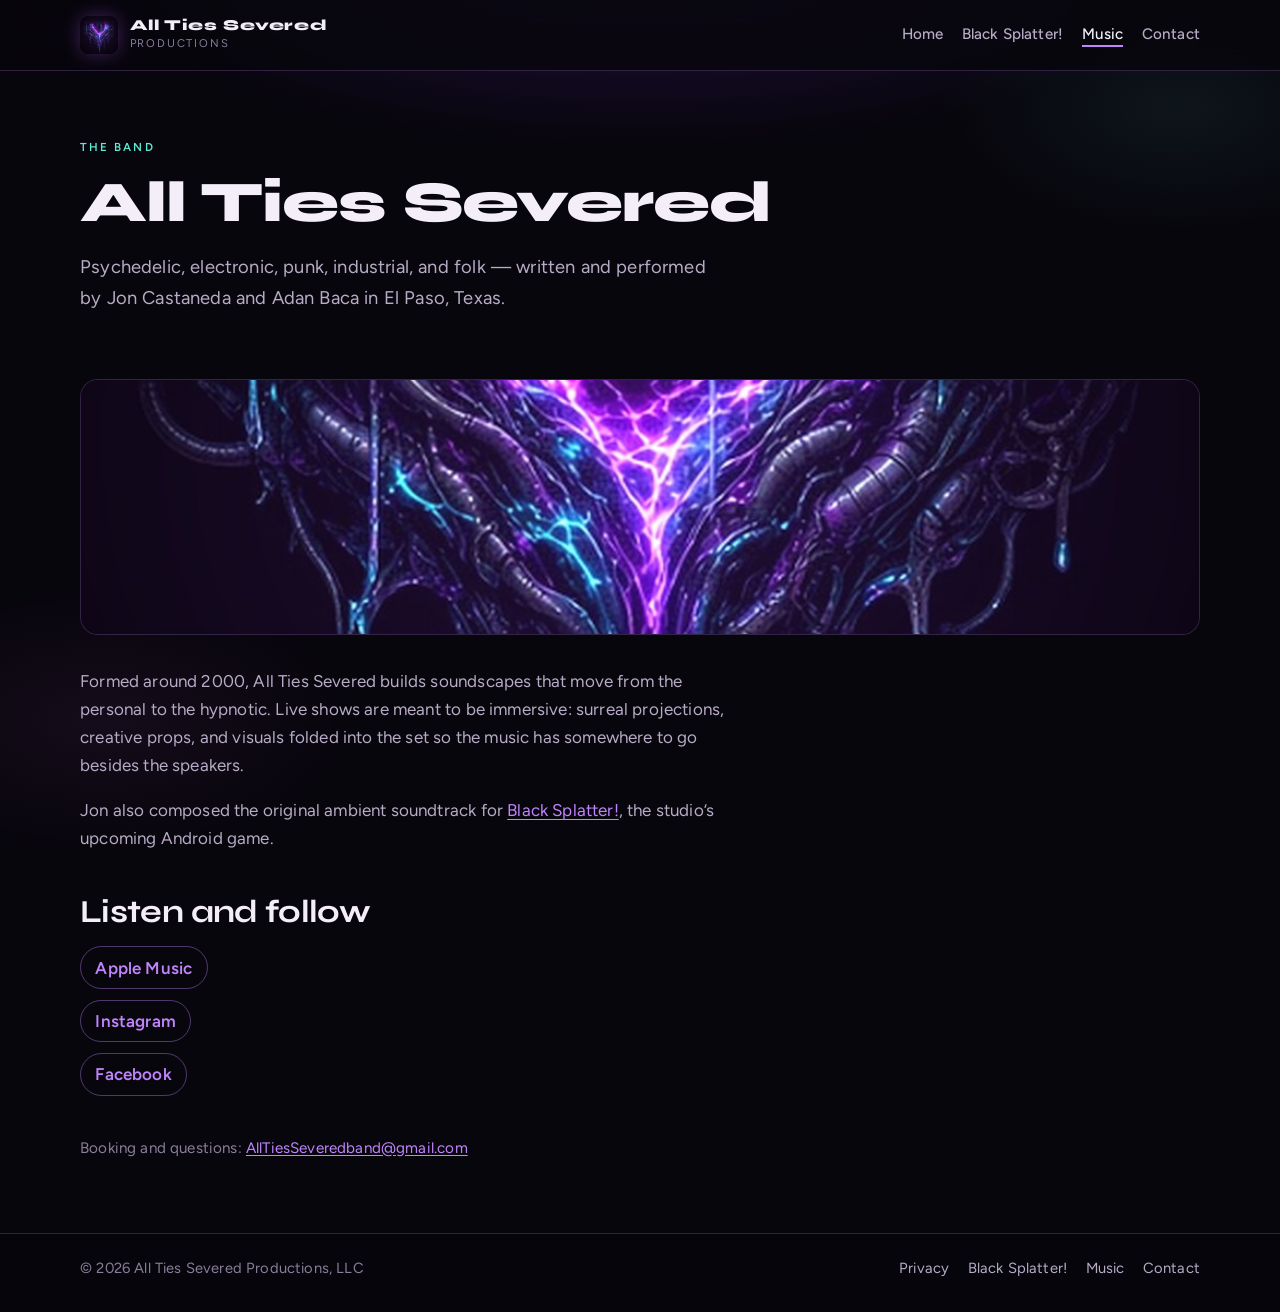
==== music/index.html @ 2a5ec607 "Add files via upload" ====
<!DOCTYPE html>
<html lang="en">
<head>
  <meta charset="utf-8">
  <meta name="viewport" content="width=device-width, initial-scale=1">
  <title>All Ties Severed — Music</title>
  <meta name="description" content="All Ties Severed is the El Paso project of Jon Castaneda and Adan Baca: psychedelic, electronic, punk, industrial, and folk, with live visuals.">
  <link rel="canonical" href="https://alltiessevered.com/music/">
  <meta name="theme-color" content="#08060d">
  <link rel="icon" href="/favicon.ico" sizes="any">
  <link rel="icon" type="image/png" sizes="32x32" href="/assets/favicon-32.png">
  <link rel="apple-touch-icon" href="/assets/apple-touch-icon.png">
  <meta property="og:type" content="website">
  <meta property="og:site_name" content="All Ties Severed Productions">
  <meta property="og:title" content="All Ties Severed — Music">
  <meta property="og:description" content="Psychedelic, electronic, punk, industrial, and folk from El Paso. Jon Castaneda and Adan Baca.">
  <meta property="og:url" content="https://alltiessevered.com/music/">
  <meta property="og:image" content="https://alltiessevered.com/assets/feature.jpg">
  <meta name="twitter:card" content="summary_large_image">
  <link rel="preconnect" href="https://fonts.googleapis.com">
  <link rel="preconnect" href="https://fonts.gstatic.com" crossorigin>
  <link href="https://fonts.googleapis.com/css2?family=Figtree:ital,wght@0,400;0,500;0,600;0,700;1,400&family=Syne:wght@600;700;800&display=swap" rel="stylesheet">
  <link rel="stylesheet" href="/css/site.css">
</head>
<body>
  <a class="skip-link" href="#main">Skip to content</a>
  <header class="site-header">
    <div class="wrap header-inner">
      <a class="wordmark" href="/">
        <img class="wordmark-icon" src="/assets/icon-192.png" width="40" height="40" alt="">
        <span>
          <span class="wordmark-title">All Ties Severed</span>
          <span class="wordmark-sub">Productions</span>
        </span>
      </a>
      <button class="nav-toggle" type="button" aria-expanded="false" aria-controls="site-nav">Menu</button>
      <nav id="site-nav" class="site-nav" aria-label="Primary">
        <a href="/">Home</a>
        <a href="/black-splatter/">Black Splatter!</a>
        <a href="/music/" aria-current="page">Music</a>
        <a href="/contact/">Contact</a>
      </nav>
    </div>
  </header>

  <main id="main" class="site-main">
    <div class="wrap">
      <section class="hero">
        <p class="eyebrow">The band</p>
        <h1>All Ties Severed</h1>
        <p class="lead">Psychedelic, electronic, punk, industrial, and folk — written and performed by Jon Castaneda and Adan Baca in El Paso, Texas.</p>
      </section>

      <img class="band-banner" src="/assets/music-card.jpg" width="1024" height="500" alt="">

      <div class="prose">
        <p>Formed around 2000, All Ties Severed builds soundscapes that move from the personal to the hypnotic. Live shows are meant to be immersive: surreal projections, creative props, and visuals folded into the set so the music has somewhere to go besides the speakers.</p>
        <p>Jon also composed the original ambient soundtrack for <a href="/black-splatter/">Black Splatter!</a>, the studio’s upcoming Android game.</p>
      </div>

      <section class="section">
        <h2>Listen and follow</h2>
        <ul class="link-list">
          <li><a href="https://music.apple.com/us/artist/all-ties-severed/251794262" rel="noopener noreferrer">Apple Music</a></li>
          <li><a href="https://instagram.com/alltiessevered" rel="noopener noreferrer">Instagram</a></li>
          <li><a href="https://facebook.com/AllTiesSevered" rel="noopener noreferrer">Facebook</a></li>
        </ul>
      </section>

      <p class="note">Booking and questions: <a href="mailto:AllTiesSeveredband@gmail.com">AllTiesSeveredband@gmail.com</a></p>
    </div>
  </main>

  <footer class="site-footer">
    <div class="wrap footer-inner">
      <p>&copy; 2026 All Ties Severed Productions, LLC</p>
      <p class="footer-links">
        <a href="/privacy/">Privacy</a>
        <a href="/black-splatter/">Black Splatter!</a>
        <a href="/music/">Music</a>
        <a href="/contact/">Contact</a>
      </p>
    </div>
  </footer>
  <script src="/js/site.js"></script>
</body>
</html>
---- css/site.css ----
/* All Ties Severed Productions — shared studio styles */
:root {
  --bg: #08060d;
  --bg-elev: #120e1a;
  --bg-card: #16111f;
  --text: #f4eef9;
  --muted: #b7acc6;
  --faint: #8a7e9a;
  --violet: #c084fc;
  --violet-deep: #7c3aed;
  --cyan: #5eead4;
  --magenta: #e879f9;
  --line: rgba(192, 132, 252, 0.22);
  --line-strong: rgba(192, 132, 252, 0.4);
  --shadow: 0 24px 50px rgba(0, 0, 0, 0.45);
  --radius: 18px;
  --wrap: 70rem;
  --font-display: "Syne", "Avenir Next", "Segoe UI", sans-serif;
  --font-body: "Figtree", "Segoe UI", "Helvetica Neue", sans-serif;
}

*,
*::before,
*::after {
  box-sizing: border-box;
}

html {
  scroll-behavior: smooth;
}

html:focus-within {
  scroll-behavior: smooth;
}

body {
  margin: 0;
  min-height: 100vh;
  display: flex;
  flex-direction: column;
  color: var(--text);
  background: var(--bg);
  font-family: var(--font-body);
  font-size: 1.0625rem;
  line-height: 1.65;
  letter-spacing: 0.01em;
}

body::before {
  content: "";
  position: fixed;
  inset: 0;
  pointer-events: none;
  z-index: -1;
  background:
    radial-gradient(ellipse 80% 42% at 50% -8%, rgba(124, 58, 237, 0.26), transparent 58%),
    radial-gradient(ellipse 36% 28% at 92% 12%, rgba(94, 234, 212, 0.07), transparent 52%),
    radial-gradient(ellipse 40% 30% at 8% 80%, rgba(232, 121, 249, 0.06), transparent 50%);
}

img {
  max-width: 100%;
  height: auto;
  display: block;
}

a {
  color: var(--violet);
  text-underline-offset: 0.16em;
}

a:hover {
  color: var(--cyan);
}

:focus-visible {
  outline: 2px solid var(--cyan);
  outline-offset: 3px;
}

.skip-link {
  position: absolute;
  left: 1rem;
  top: -4rem;
  z-index: 100;
  background: var(--violet-deep);
  color: #fff;
  padding: 0.5rem 0.85rem;
  border-radius: 0.4rem;
}

.skip-link:focus {
  top: 1rem;
}

.wrap {
  width: min(var(--wrap), calc(100% - 2rem));
  margin-inline: auto;
}

.site-header {
  position: sticky;
  top: 0;
  z-index: 40;
  background: rgba(8, 6, 13, 0.84);
  backdrop-filter: blur(16px);
  border-bottom: 1px solid var(--line);
}

.header-inner {
  display: flex;
  align-items: center;
  justify-content: space-between;
  gap: 1rem;
  min-height: 4.35rem;
}

.wordmark {
  display: flex;
  align-items: center;
  gap: 0.75rem;
  text-decoration: none;
  color: var(--text);
  min-width: 0;
}

.wordmark:hover {
  color: var(--text);
}

.wordmark-icon {
  width: 2.35rem;
  height: 2.35rem;
  border-radius: 0.55rem;
  box-shadow: 0 0 18px rgba(168, 85, 247, 0.35);
  flex: none;
}

.wordmark-title {
  display: block;
  font-family: var(--font-display);
  font-weight: 800;
  letter-spacing: 0.04em;
  line-height: 1.1;
  font-size: 0.95rem;
}

.wordmark-sub {
  display: block;
  color: var(--faint);
  font-size: 0.7rem;
  letter-spacing: 0.16em;
  text-transform: uppercase;
}

.nav-toggle {
  display: none;
  background: transparent;
  color: var(--text);
  border: 1px solid var(--line-strong);
  border-radius: 999px;
  padding: 0.4rem 0.85rem;
  font: inherit;
  font-size: 0.85rem;
  letter-spacing: 0.08em;
  text-transform: uppercase;
  cursor: pointer;
}

.site-nav {
  display: flex;
  flex-wrap: wrap;
  gap: 0.25rem 1.15rem;
}

.site-nav a {
  color: var(--muted);
  text-decoration: none;
  font-weight: 500;
  font-size: 0.95rem;
}

.site-nav a:hover,
.site-nav a[aria-current="page"] {
  color: var(--text);
}

.site-nav a[aria-current="page"] {
  box-shadow: inset 0 -2px 0 var(--violet);
}

.site-main {
  flex: 1 0 auto;
  padding: 2.5rem 0 4.5rem;
}

.hero {
  padding: 1.25rem 0 2.5rem;
}

.eyebrow {
  display: inline-block;
  margin: 0 0 0.85rem;
  color: var(--cyan);
  font-size: 0.72rem;
  font-weight: 600;
  letter-spacing: 0.18em;
  text-transform: uppercase;
}

h1, h2, h3 {
  font-family: var(--font-display);
  line-height: 1.15;
  letter-spacing: -0.02em;
}

h1 {
  margin: 0 0 1rem;
  font-size: clamp(2.1rem, 5vw, 3.6rem);
  font-weight: 800;
}

h2 {
  margin: 0 0 0.85rem;
  font-size: clamp(1.45rem, 3vw, 2rem);
  font-weight: 700;
}

h3 {
  margin: 0 0 0.5rem;
  font-size: 1.15rem;
}

.lead {
  max-width: 40rem;
  margin: 0 0 1.6rem;
  color: var(--muted);
  font-size: 1.15rem;
}

.hero-actions,
.actions {
  display: flex;
  flex-wrap: wrap;
  gap: 0.75rem;
}

.btn {
  display: inline-flex;
  align-items: center;
  justify-content: center;
  gap: 0.4rem;
  padding: 0.72rem 1.2rem;
  border-radius: 999px;
  text-decoration: none;
  font-weight: 600;
  border: 1px solid transparent;
  transition: transform 0.15s ease, background 0.15s ease, color 0.15s ease;
}

.btn:hover {
  transform: translateY(-1px);
}

.btn-primary {
  background: linear-gradient(135deg, #8b5cf6, #6d28d9);
  color: #fff;
  box-shadow: 0 10px 24px rgba(109, 40, 217, 0.35);
}

.btn-primary:hover {
  color: #fff;
}

.btn-ghost {
  background: transparent;
  color: var(--text);
  border-color: var(--line-strong);
}

.btn-ghost:hover {
  color: var(--cyan);
  border-color: var(--cyan);
}

.card-grid {
  display: grid;
  grid-template-columns: repeat(2, minmax(0, 1fr));
  gap: 1.25rem;
  margin-top: 1rem;
}

.card {
  display: flex;
  flex-direction: column;
  background: var(--bg-card);
  border: 1px solid var(--line);
  border-radius: var(--radius);
  overflow: hidden;
  box-shadow: var(--shadow);
  text-decoration: none;
  color: inherit;
  min-height: 100%;
}

a.card:hover {
  color: inherit;
  border-color: var(--line-strong);
}

.card-media {
  aspect-ratio: 1024 / 500;
  background: #0b0811;
  overflow: hidden;
}

.card-media img {
  width: 100%;
  height: 100%;
  object-fit: cover;
}

.card-body {
  padding: 1.25rem 1.3rem 1.45rem;
}

.card-body p {
  margin: 0;
  color: var(--muted);
}

.card-kicker {
  display: block;
  margin-bottom: 0.35rem;
  color: var(--cyan);
  font-size: 0.72rem;
  letter-spacing: 0.14em;
  text-transform: uppercase;
}

.note {
  margin: 2.5rem 0 0;
  color: var(--faint);
  font-size: 0.95rem;
}

.game-hero {
  text-align: center;
  padding-bottom: 1rem;
}

.game-logo {
  width: min(26rem, 92%);
  margin: 0.4rem auto 1.4rem;
  filter: drop-shadow(0 0 28px rgba(168, 85, 247, 0.35));
}

.badge {
  display: inline-flex;
  align-items: center;
  margin: 0 0 1rem;
  padding: 0.35rem 0.8rem;
  border: 1px solid rgba(94, 234, 212, 0.4);
  border-radius: 999px;
  color: var(--cyan);
  font-size: 0.74rem;
  font-weight: 600;
  letter-spacing: 0.14em;
  text-transform: uppercase;
}

.game-hero .lead {
  margin-inline: auto;
}

.prose {
  max-width: 42rem;
}

.prose.center {
  margin-inline: auto;
  text-align: center;
}

.prose p,
.prose ul {
  color: var(--muted);
}

.prose + .prose,
.section {
  margin-top: 2.6rem;
}

.shots {
  display: grid;
  grid-template-columns: repeat(2, minmax(0, 1fr));
  gap: 0.9rem;
  margin: 1.2rem 0 0;
}

.shot {
  display: block;
  border-radius: 12px;
  overflow: hidden;
  border: 1px solid var(--line);
  background: #000;
}

.shot img {
  width: 100%;
  height: 100%;
  object-fit: cover;
  aspect-ratio: 16 / 9;
}

.shot:hover img {
  filter: brightness(1.06);
}

.panel {
  margin-top: 2.4rem;
  padding: 1.35rem 1.4rem;
  background: var(--bg-elev);
  border: 1px solid var(--line);
  border-radius: var(--radius);
}

.panel p:last-child {
  margin-bottom: 0;
}

.panel h2 {
  font-size: 1.25rem;
}

.link-list {
  list-style: none;
  padding: 0;
  margin: 1rem 0 0;
}

.link-list li {
  margin: 0 0 0.65rem;
}

.link-list a {
  font-weight: 600;
  text-decoration: none;
}

.link-list a:hover {
  text-decoration: underline;
}

.contact-block {
  font-size: 1.15rem;
}

.contact-block a {
  font-weight: 700;
  font-size: 1.25rem;
  text-decoration: none;
}

.privacy h1 {
  font-size: clamp(1.8rem, 4vw, 2.6rem);
}

.privacy h2 {
  margin-top: 1.8rem;
  font-size: 1.2rem;
}

.privacy p,
.privacy li {
  color: var(--muted);
}

.effective {
  color: var(--faint);
  margin-top: -0.4rem;
}

.site-footer {
  border-top: 1px solid var(--line);
  padding: 1.4rem 0 2rem;
  background: rgba(8, 6, 13, 0.9);
}

.footer-inner {
  display: flex;
  flex-wrap: wrap;
  justify-content: space-between;
  gap: 0.75rem 1.5rem;
  color: var(--faint);
  font-size: 0.92rem;
}

.footer-inner p {
  margin: 0;
}

.footer-links {
  display: flex;
  flex-wrap: wrap;
  gap: 0.85rem 1.15rem;
}

.footer-links a {
  color: var(--muted);
  text-decoration: none;
}

.footer-links a:hover {
  color: var(--cyan);
}

/* CSS-only lightbox */
.lightbox {
  display: none;
  position: fixed;
  inset: 0;
  z-index: 80;
  align-items: center;
  justify-content: center;
  padding: 1.25rem;
  background: rgba(5, 3, 10, 0.92);
}

.lightbox:target {
  display: flex;
}

.lightbox img {
  max-width: min(96vw, 1100px);
  max-height: 86vh;
  width: auto;
  height: auto;
  border-radius: 10px;
  box-shadow: var(--shadow);
}

.lightbox-close {
  position: absolute;
  top: 1rem;
  right: 1rem;
  width: 2.4rem;
  height: 2.4rem;
  display: grid;
  place-items: center;
  border-radius: 999px;
  background: rgba(255, 255, 255, 0.08);
  color: #fff;
  text-decoration: none;
  font-size: 1.4rem;
  line-height: 1;
}

.page-404 {
  text-align: center;
  padding: 4rem 0 3rem;
}

.page-404 h1 {
  font-size: clamp(2.4rem, 8vw, 4.5rem);
}

@media (max-width: 760px) {
  .nav-toggle {
    display: inline-flex;
  }

  .site-nav {
    display: none;
    position: absolute;
    top: calc(100% + 0);
    left: 0;
    right: 0;
    flex-direction: column;
    gap: 0;
    padding: 0.5rem 1rem 1rem;
    background: rgba(12, 9, 18, 0.97);
    border-bottom: 1px solid var(--line);
  }

  .site-nav.is-open {
    display: flex;
  }

  .site-nav a {
    padding: 0.7rem 0.25rem;
    border-bottom: 1px solid var(--line);
  }

  .site-header {
    position: sticky;
  }

  .header-inner {
    position: relative;
  }

  .card-grid,
  .shots {
    grid-template-columns: 1fr;
  }

  .hero-actions,
  .actions {
    flex-direction: column;
    align-items: stretch;
  }

  .btn {
    width: 100%;
  }
}

@media (prefers-reduced-motion: reduce) {
  html {
    scroll-behavior: auto;
  }

  .btn,
  .shot img {
    transition: none;
  }
}

.visually-hidden {
  position: absolute;
  width: 1px;
  height: 1px;
  padding: 0;
  margin: -1px;
  overflow: hidden;
  clip: rect(0, 0, 0, 0);
  white-space: nowrap;
  border: 0;
}

code {
  font-family: ui-monospace, "SFMono-Regular", Menlo, Consolas, monospace;
  font-size: 0.92em;
  color: var(--cyan);
  word-break: break-all;
}

@media (min-width: 761px) {
  .shots .shot:last-child {
    grid-column: 1 / -1;
  }
}

.lightbox-backdrop {
  position: absolute;
  inset: 0;
}

.lightbox img,
.lightbox-close {
  position: relative;
  z-index: 1;
}

.lightbox-close {
  z-index: 2;
}

.band-banner {
  width: 100%;
  max-height: 16rem;
  object-fit: cover;
  object-position: center;
  border-radius: var(--radius);
  border: 1px solid var(--line);
  margin: 0 0 2rem;
  background: #0b0811;
}

.link-list a {
  display: inline-flex;
  padding: 0.4rem 0.9rem;
  border: 1px solid var(--line-strong);
  border-radius: 999px;
}
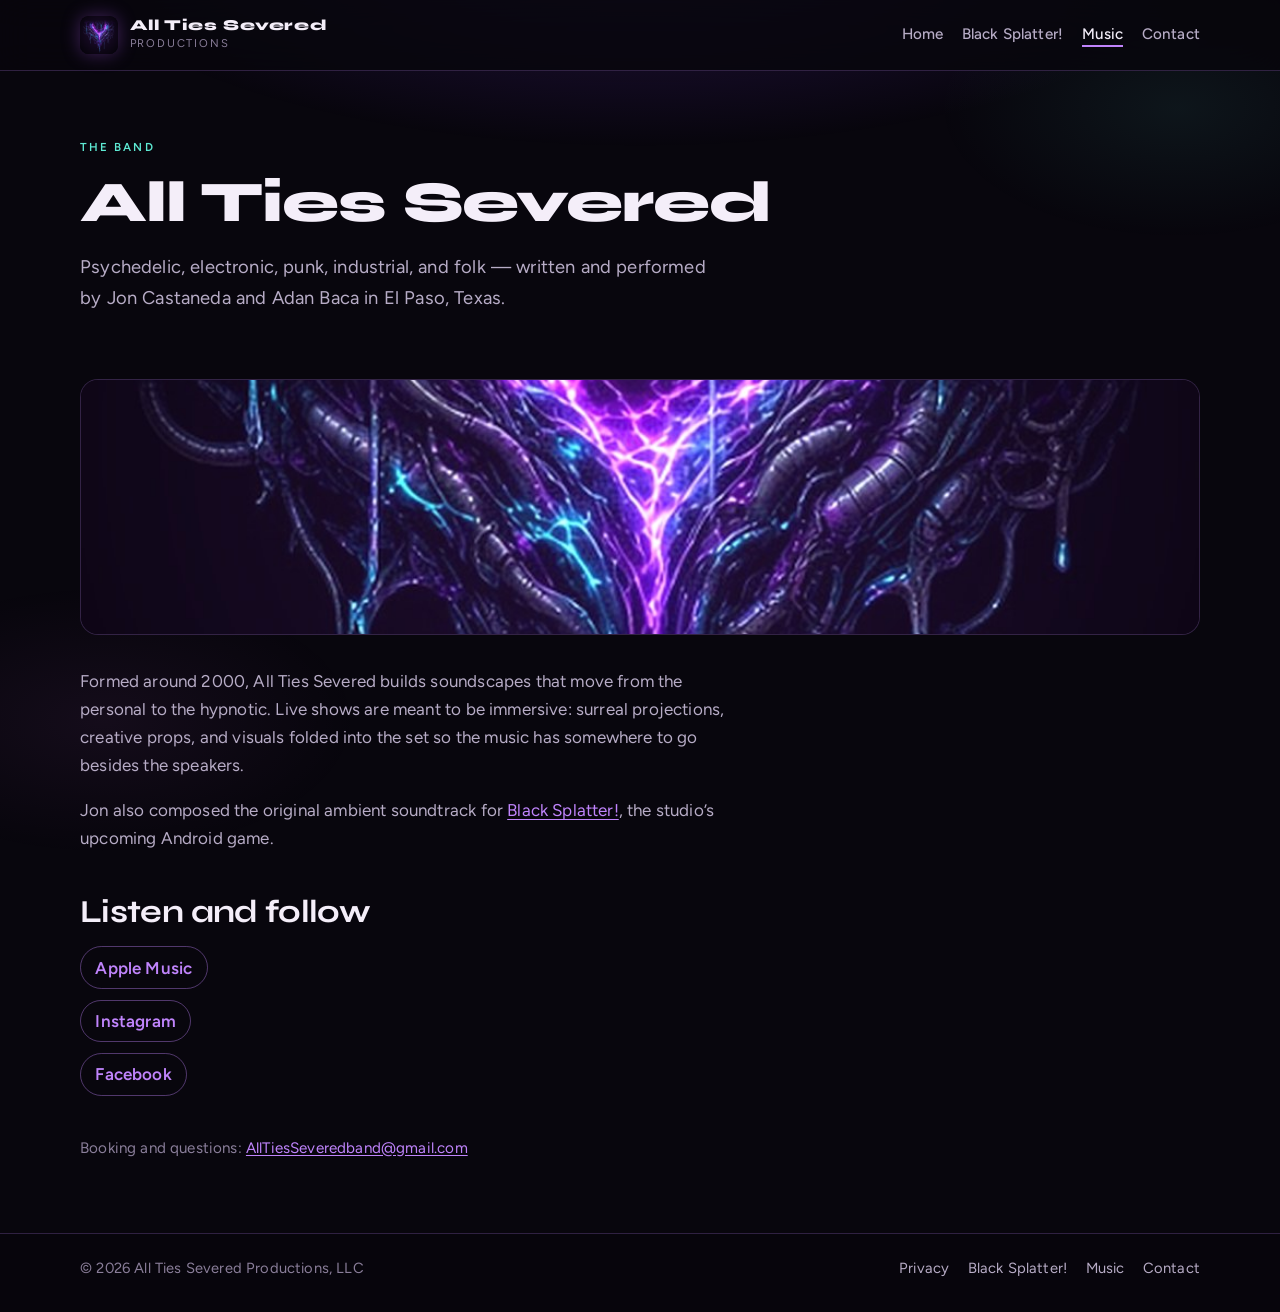
==== commit 63a2ba5b: "Update index.html" ====
--- a/music/index.html
+++ b/music/index.html
@@ -4,7 +4,7 @@
   <meta charset="utf-8">
   <meta name="viewport" content="width=device-width, initial-scale=1">
   <title>All Ties Severed — Music</title>
-  <meta name="description" content="All Ties Severed is the El Paso project of Jon Castaneda and Adan Baca: psychedelic, electronic, punk, industrial, and folk, with live visuals.">
+  <meta name="description" content="All Ties Severed is the El Paso project of Jon Castaneda, Bri Rodriquez, and Adan Baca: psychedelic, electronic, punk, industrial, and folk, with live visuals.">
   <link rel="canonical" href="https://alltiessevered.com/music/">
   <meta name="theme-color" content="#08060d">
   <link rel="icon" href="/favicon.ico" sizes="any">
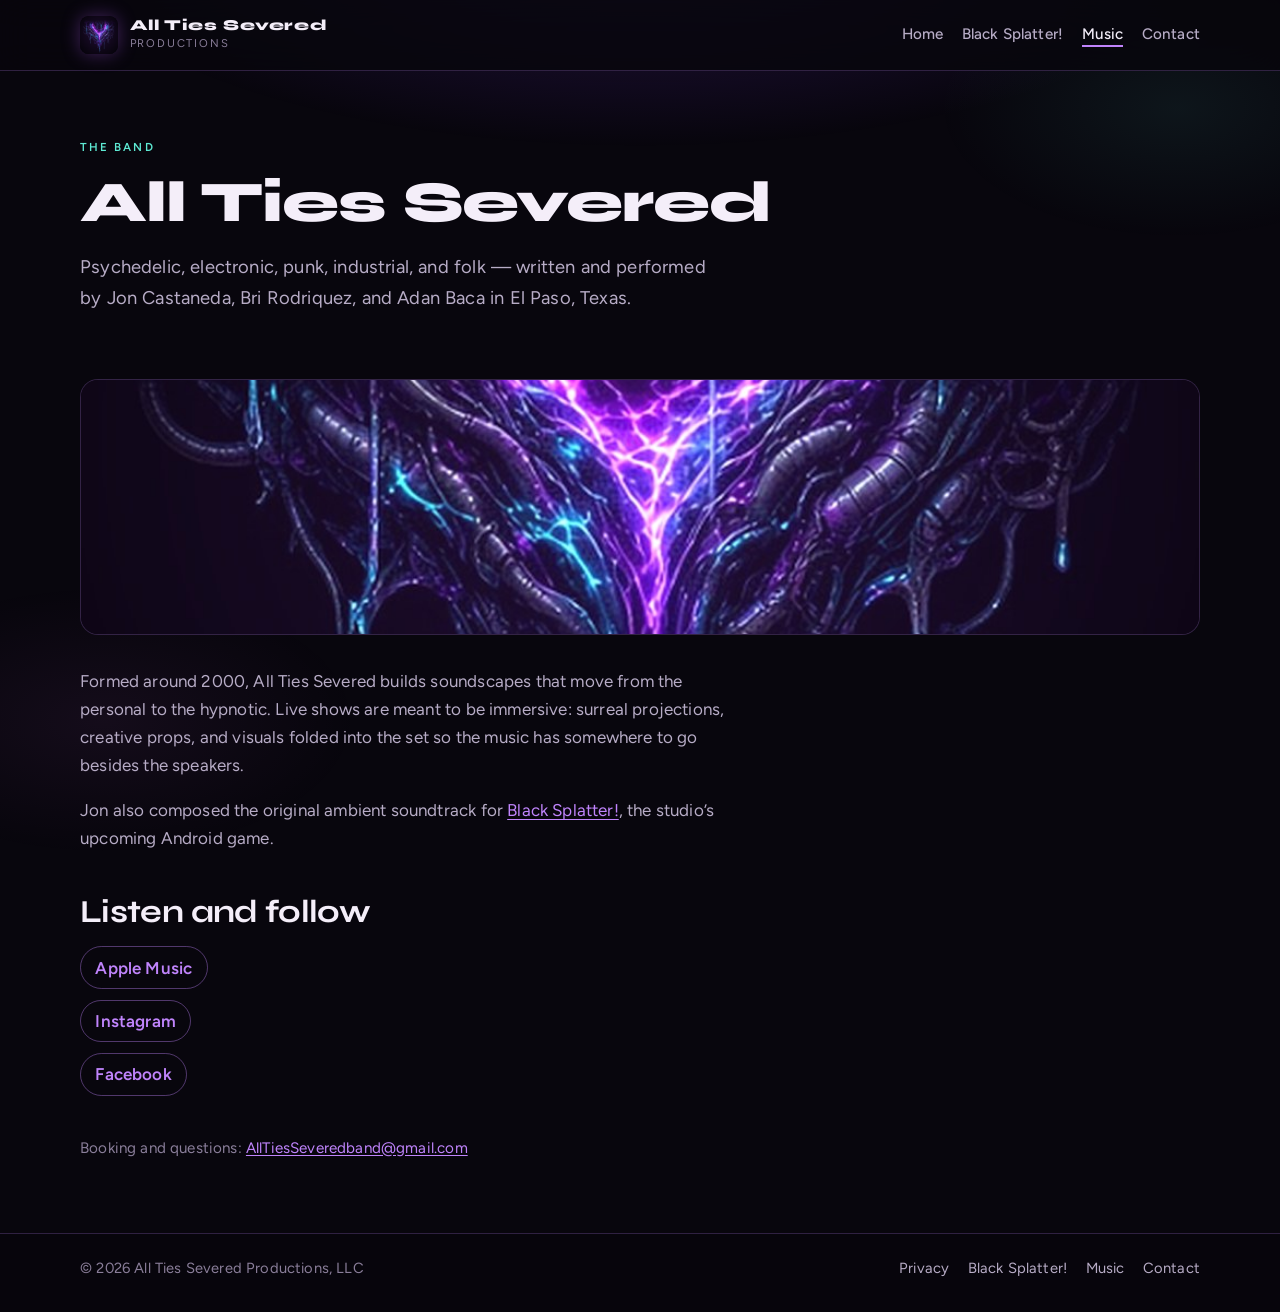
==== commit 3498bdfc: "Update index.html" ====
--- a/music/index.html
+++ b/music/index.html
@@ -48,7 +48,7 @@
       <section class="hero">
         <p class="eyebrow">The band</p>
         <h1>All Ties Severed</h1>
-        <p class="lead">Psychedelic, electronic, punk, industrial, and folk — written and performed by Jon Castaneda and Adan Baca in El Paso, Texas.</p>
+        <p class="lead">Psychedelic, electronic, punk, industrial, and folk — written and performed by Jon Castaneda, Bri Rodriquez, and Adan Baca in El Paso, Texas.</p>
       </section>
 
       <img class="band-banner" src="/assets/music-card.jpg" width="1024" height="500" alt="">
